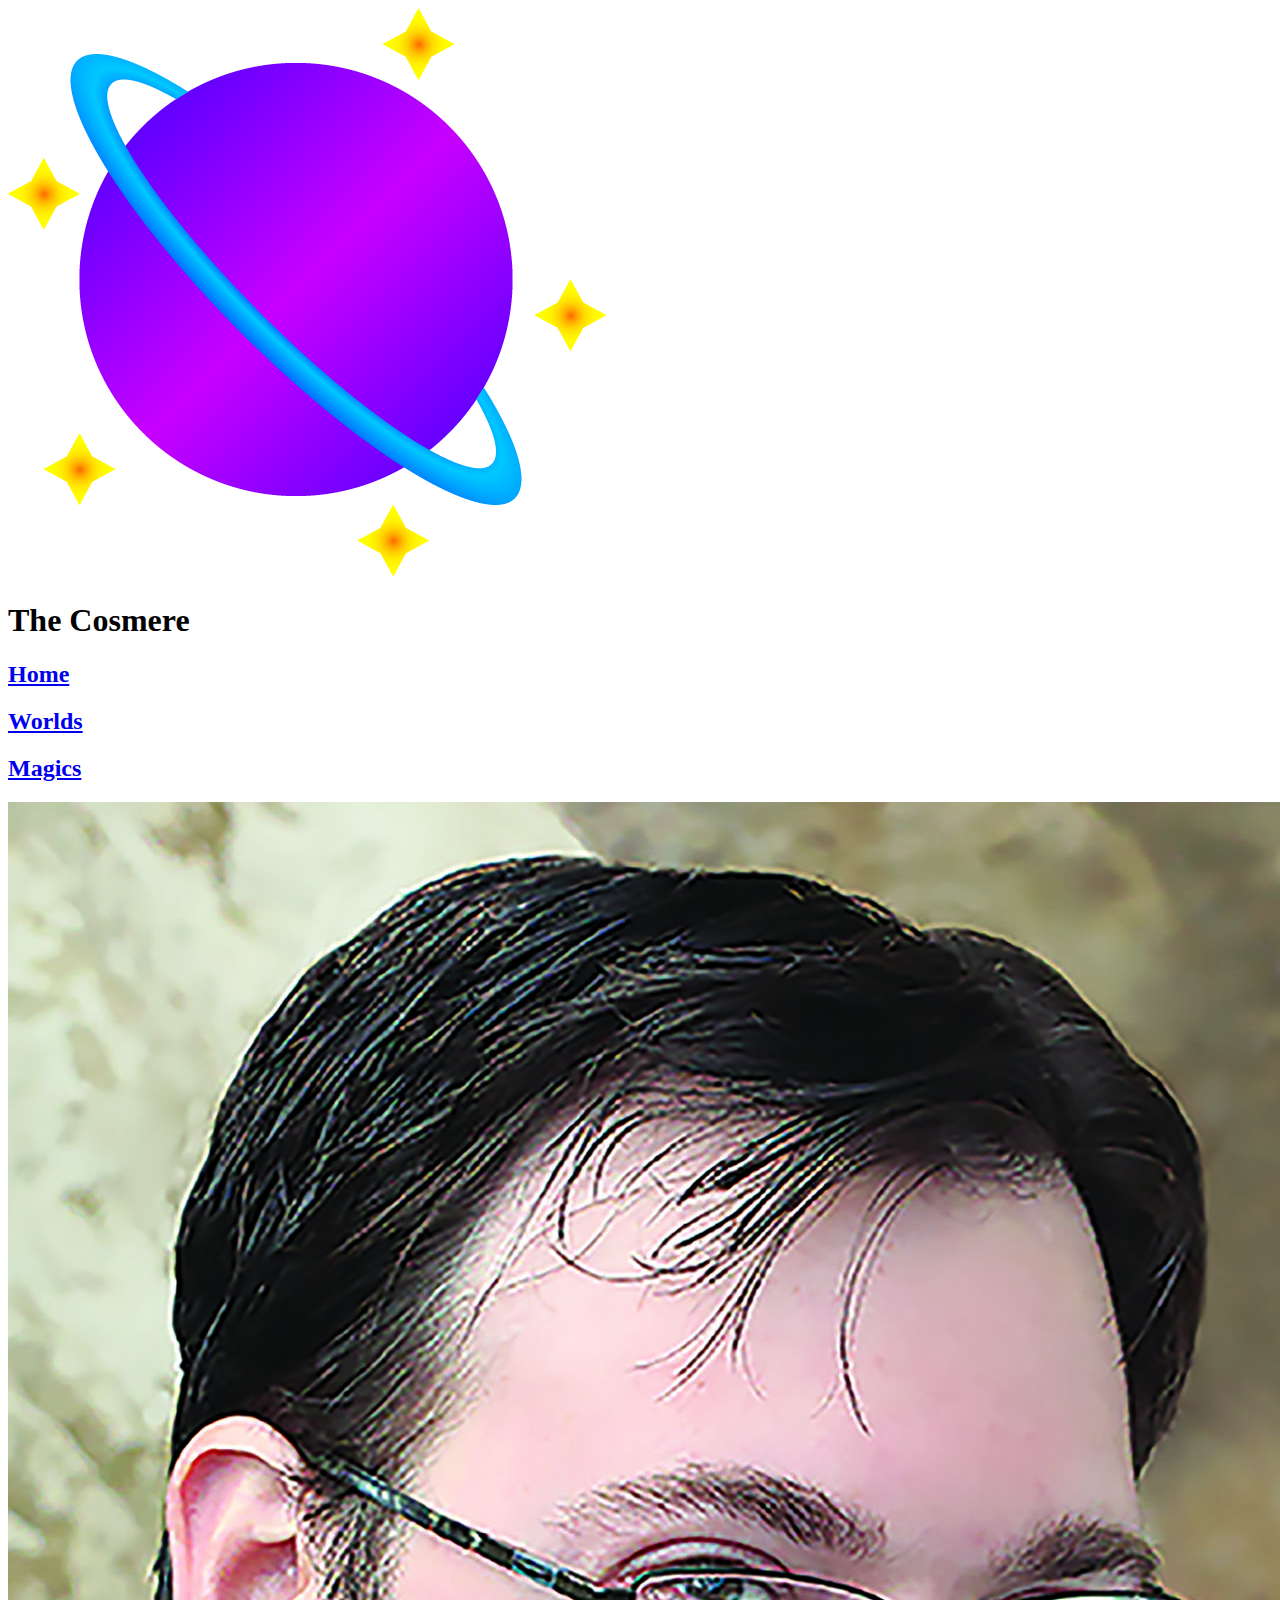
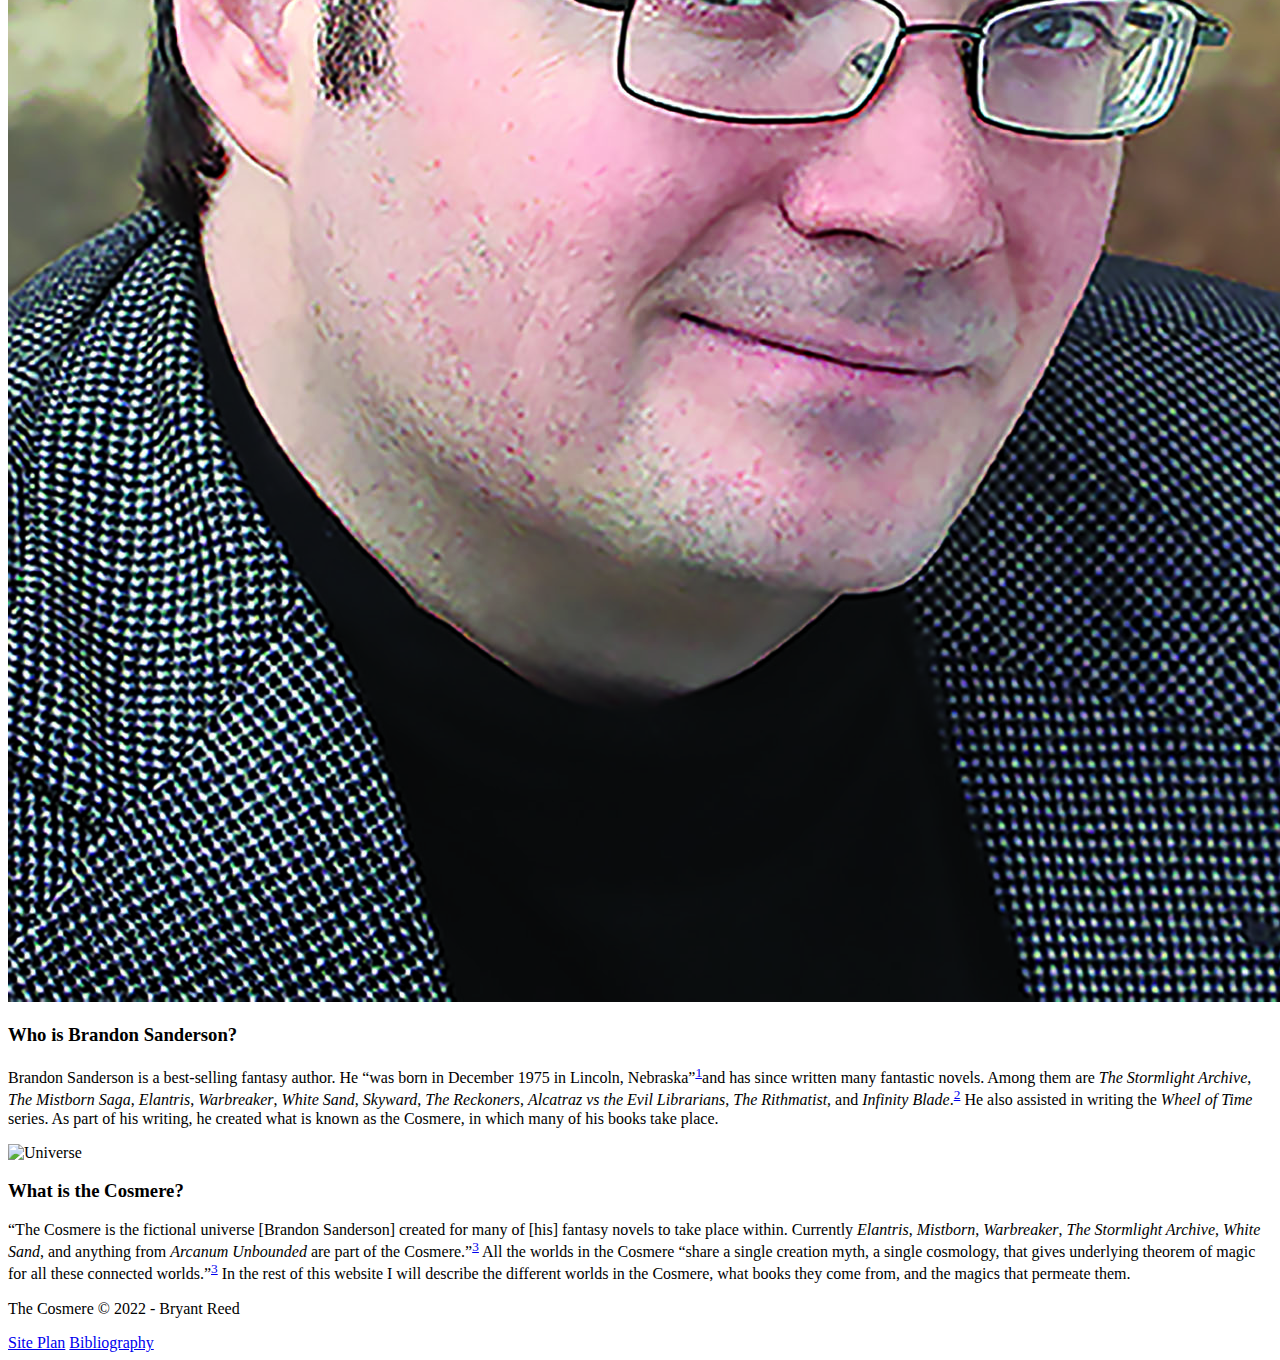
==== cosmere/index.html @ 1eecf31b "cosmere html" ====
<!DOCTYPE html>
<html lang="en">
  <head>
    <meta charset="UTF-8" />
    <meta http-equiv="X-UA-Compatible" content="IE=edge" />
    <meta name="viewport" content="width=device-width, initial-scale=1.0" />
    <title>Home</title>
  </head>
  <body>
    <header>
      <div>
        <img class="logo" src="images/Cosmere_logo.png" alt="Cosmere Logo" />
        <h1>The Cosmere</h1>
      </div>
      <nav>
        <h2><a href="index.html">Home</a></h2>
        <h2><a href="worlds.html">Worlds</a></h2>
        <h2><a href="magics.html">Magics</a></h2>
      </nav>
    </header>
    <main>
      <div>
        <img src="images/2014_BrandonCMYK_Tif.jpg" alt="Brandon Sanderson" />
        <h3>Who is Brandon Sanderson?</h3>
        <p>
          Brandon Sanderson is a best-selling fantasy author. He “was born in
          December 1975 in Lincoln, Nebraska”<sup
            ><a href="bibliography.html">1</a></sup
          >and has since written many fantastic novels. Among them are
          <i>The Stormlight Archive</i>, <i>The Mistborn Saga</i>,
          <i>Elantris</i>, <i>Warbreaker</i>, <i>White Sand</i>, <i>Skyward</i>,
          <i>The Reckoners</i>, <i>Alcatraz vs the Evil Librarians</i>,
          <i>The Rithmatist</i>, and <i>Infinity Blade</i>.<sup
            ><a href="bibliography.html">2</a></sup
          >
          He also assisted in writing the <i>Wheel of Time</i> series. As part
          of his writing, he created what is known as the Cosmere, in which many
          of his books take place.
        </p>
      </div>
      <div>
        <img src="images/nebular-2021-08-29-05-54-54-utc.jpg" alt="Universe" />
        <h3>What is the Cosmere?</h3>
        <p>
          “The Cosmere is the fictional universe [Brandon Sanderson] created for
          many of [his] fantasy novels to take place within. Currently
          <i>Elantris</i>, <i>Mistborn</i>, <i>Warbreaker</i>,
          <i>The Stormlight Archive</i>, <i>White Sand</i>, and anything from
          <i>Arcanum Unbounded</i> are part of the Cosmere.”<sup
            ><a href="bibliography.html">3</a></sup
          >
          All the worlds in the Cosmere “share a single creation myth, a single
          cosmology, that gives underlying theorem of magic for all these
          connected worlds.”<sup><a href="bibliography.html">3</a></sup>
          In the rest of this website I will describe the different worlds in
          the Cosmere, what books they come from, and the magics that permeate
          them.
        </p>
      </div>
    </main>
    <footer>
      <p>The Cosmere &copy; 2022 - Bryant Reed</p>
      <a href="site-plan.html">Site Plan</a>
      <a href="bibliography.html">Bibliography</a>
    </footer>
  </body>
</html>
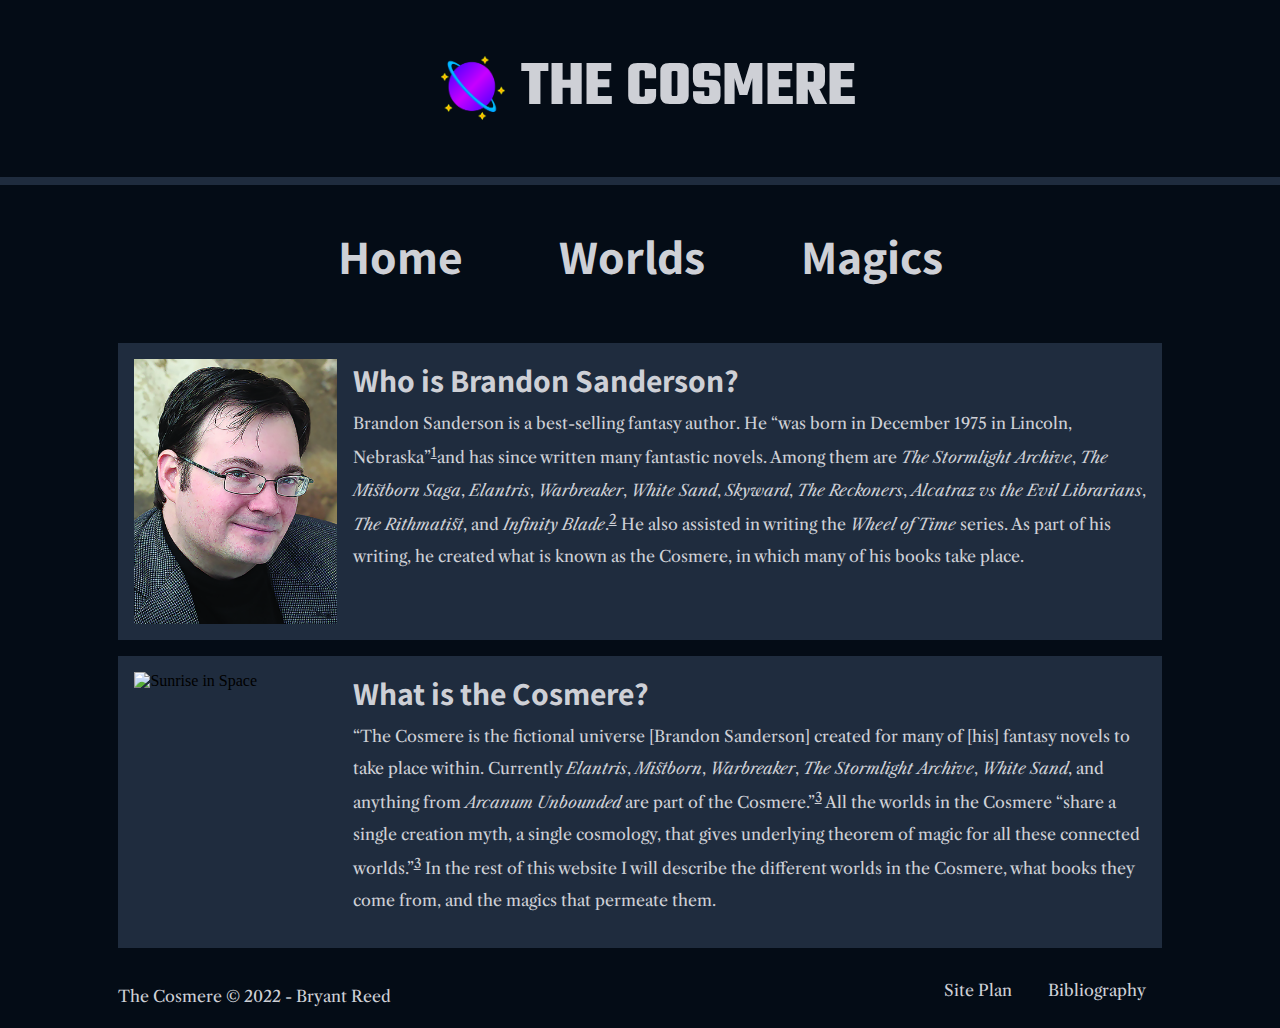
==== commit 237946dd: "cosmere home css" ====
--- a/cosmere/index.html
+++ b/cosmere/index.html
@@ -5,24 +5,29 @@
     <meta http-equiv="X-UA-Compatible" content="IE=edge" />
     <meta name="viewport" content="width=device-width, initial-scale=1.0" />
     <title>Home</title>
+    <link type="text/css" rel="stylesheet" href="styles/styles.css" />
   </head>
-  <body>
-    <header>
-      <div>
-        <img class="logo" src="images/Cosmere_logo.png" alt="Cosmere Logo" />
-        <h1>The Cosmere</h1>
+  <body class="home">
+    <header class="light_blue">
+      <div class="dark_blue flex center">
+        <img
+          class="logo margin"
+          src="images/Cosmere_logo.png"
+          alt="Cosmere Logo"
+        />
+        <h1 class="white">THE COSMERE</h1>
       </div>
-      <nav>
-        <h2><a href="index.html">Home</a></h2>
-        <h2><a href="worlds.html">Worlds</a></h2>
-        <h2><a href="magics.html">Magics</a></h2>
+      <nav class="dark_blue flex center">
+        <h2><a class="white margin" href="index.html">Home</a></h2>
+        <h2><a class="white margin" href="worlds.html">Worlds</a></h2>
+        <h2><a class="white margin" href="magics.html">Magics</a></h2>
       </nav>
     </header>
     <main>
-      <div>
+      <div class="light_blue home_grid margin">
         <img src="images/2014_BrandonCMYK_Tif.jpg" alt="Brandon Sanderson" />
-        <h3>Who is Brandon Sanderson?</h3>
-        <p>
+        <h3 class="white">Who is Brandon Sanderson?</h3>
+        <p class="white">
           Brandon Sanderson is a best-selling fantasy author. He “was born in
           December 1975 in Lincoln, Nebraska”<sup
             ><a href="bibliography.html">1</a></sup
@@ -38,10 +43,13 @@
           of his books take place.
         </p>
       </div>
-      <div>
-        <img src="images/nebular-2021-08-29-05-54-54-utc.jpg" alt="Universe" />
-        <h3>What is the Cosmere?</h3>
-        <p>
+      <div class="light_blue home_grid margin">
+        <img
+          src="images/sunrise-in-space-over-planets-2021-08-26-17-37-33-utc.jpg"
+          alt="Sunrise in Space"
+        />
+        <h3 class="white">What is the Cosmere?</h3>
+        <p class="white">
           “The Cosmere is the fictional universe [Brandon Sanderson] created for
           many of [his] fantasy novels to take place within. Currently
           <i>Elantris</i>, <i>Mistborn</i>, <i>Warbreaker</i>,
@@ -58,10 +66,12 @@
         </p>
       </div>
     </main>
-    <footer>
-      <p>The Cosmere &copy; 2022 - Bryant Reed</p>
-      <a href="site-plan.html">Site Plan</a>
-      <a href="bibliography.html">Bibliography</a>
+    <footer class="dark_blue flex">
+      <p class="white margin">The Cosmere &copy; 2022 - Bryant Reed</p>
+      <div class="margin">
+        <a class="white margin" href="site-plan.html">Site Plan</a>
+        <a class="white margin" href="bibliography.html">Bibliography</a>
+      </div>
     </footer>
   </body>
 </html>
--- a/cosmere/styles/styles.css
+++ b/cosmere/styles/styles.css
@@ -0,0 +1,127 @@
+@import url("https://fonts.googleapis.com/css2?family=Assistant:wght@600&family=Libre+Caslon+Text&family=Teko:wght@600&display=swap");
+h1 {
+  font-family: "Teko", sans-serif;
+}
+h2,
+h3,
+h4,
+h5,
+h6 {
+  font-family: "Assistant", sans-serif;
+}
+p {
+  font-family: "Libre Caslon Text", serif;
+  line-height: 2;
+}
+footer a {
+  font-family: "Libre Caslon Text", serif;
+  text-decoration: none;
+}
+body {
+  width: 100%;
+  margin: 0;
+}
+.dark_blue {
+  background-color: #040c16;
+}
+.white {
+  color: #ced0d6;
+}
+.logo {
+  width: 4em;
+  height: 4em;
+}
+.light_blue {
+  background-color: #1f2c3e;
+}
+.home_grid a {
+  color: #ced0d6;
+}
+.home_grid a:hover {
+  color: #b63636;
+}
+.home_grid {
+  display: grid;
+  grid-template-columns: 20% 1fr;
+  grid-template-rows: 1em 1fr;
+  grid-gap: 1em;
+  margin: 1em;
+  padding: 1em;
+}
+.home_grid img {
+  width: 100%;
+  grid-row: 1/3;
+}
+.home_grid h3 {
+  grid-column: 2/3;
+  grid-row: 1/2;
+  margin: 0;
+}
+.home_grid p {
+  grid-column: 2/3;
+  grid-row: 2/3;
+}
+h1 {
+  font-size: 4em;
+}
+h2 {
+  font-size: 3em;
+}
+h3 {
+  font-size: 2em;
+}
+.flex {
+  display: flex;
+}
+.margin {
+  margin: 1em;
+}
+nav {
+  border-top: #1f2c3e solid 0.5em;
+  width: 100%;
+}
+nav a {
+  text-decoration: none;
+}
+nav a:hover {
+  color: #b63636;
+  text-decoration: underline;
+}
+.center {
+  justify-content: center;
+  align-items: center;
+}
+footer a:hover {
+  color: #b63636;
+  text-decoration: underline;
+}
+footer {
+  justify-content: space-between;
+  padding: 0 8%;
+}
+.home {
+  background-color: #040c16;
+}
+main {
+  padding: 0 8%;
+}
+@media screen and (max-width: 1000px) {
+  p {
+    line-height: normal;
+  }
+}
+@media screen and (max-width: 696px) {
+  .home_grid {
+    display: grid;
+    grid-template-columns: 20% 1fr;
+    grid-template-rows: 4em 1fr;
+  }
+  footer.flex {
+    display: block;
+    text-align: center;
+  }
+  nav.flex {
+    display: block;
+    text-align: center;
+  }
+}
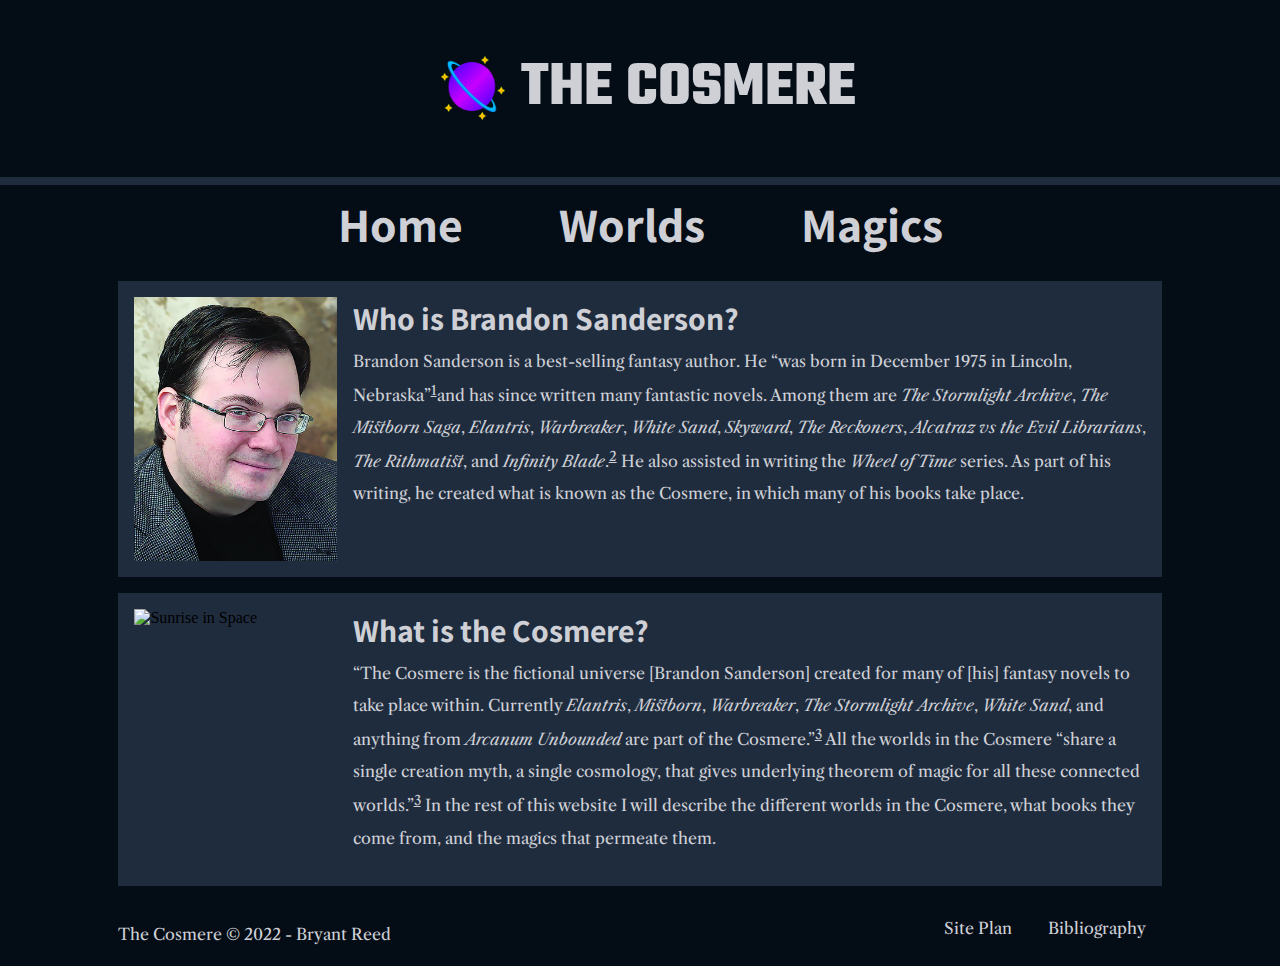
==== commit 868617b6: "Sticky Navigation" ====
--- a/cosmere/index.html
+++ b/cosmere/index.html
@@ -17,13 +17,13 @@
         />
         <h1 class="white">THE COSMERE</h1>
       </div>
-      <nav class="dark_blue flex center">
+      <nav class="dark_blue flex center" id="navbar">
         <h2><a class="white margin" href="index.html">Home</a></h2>
         <h2><a class="white margin" href="worlds.html">Worlds</a></h2>
         <h2><a class="white margin" href="magics.html">Magics</a></h2>
       </nav>
     </header>
-    <main>
+    <main id="main">
       <div class="light_blue home_grid margin">
         <img src="images/2014_BrandonCMYK_Tif.jpg" alt="Brandon Sanderson" />
         <h3 class="white">Who is Brandon Sanderson?</h3>
@@ -73,5 +73,28 @@
         <a class="white margin" href="bibliography.html">Bibliography</a>
       </div>
     </footer>
+    <script>
+      // When the user scrolls the page, execute myFunction
+      window.onscroll = function () {
+        myFunction();
+      };
+
+      // Get the navbar
+      var navbar = document.getElementById("navbar");
+
+      // Get the offset position of the navbar
+      var sticky = navbar.offsetTop;
+
+      // Add the sticky class to the navbar when you reach its scroll position. Remove "sticky" when you leave the scroll position
+      function myFunction() {
+        if (window.pageYOffset >= sticky) {
+          navbar.classList.add("sticky");
+          main.classList.add("padding");
+        } else {
+          navbar.classList.remove("sticky");
+          main.classList.remove("padding");
+        }
+      }
+    </script>
   </body>
 </html>
--- a/cosmere/styles/styles.css
+++ b/cosmere/styles/styles.css
@@ -79,6 +79,7 @@
 nav {
   border-top: #1f2c3e solid 0.5em;
   width: 100%;
+  height: 5em;
 }
 nav a {
   text-decoration: none;
@@ -105,6 +106,13 @@
 main {
   padding: 0 8%;
 }
+.sticky {
+  position: fixed;
+  top: 0;
+}
+.padding {
+  padding-top: 5em;
+}
 @media screen and (max-width: 1000px) {
   p {
     line-height: normal;
@@ -123,5 +131,13 @@
   nav.flex {
     display: block;
     text-align: center;
+    line-height: 3em;
+    height: 18em;
+  }
+  .padding {
+    padding-top: 0em;
+  }
+  .sticky {
+    position: relative;
   }
 }
